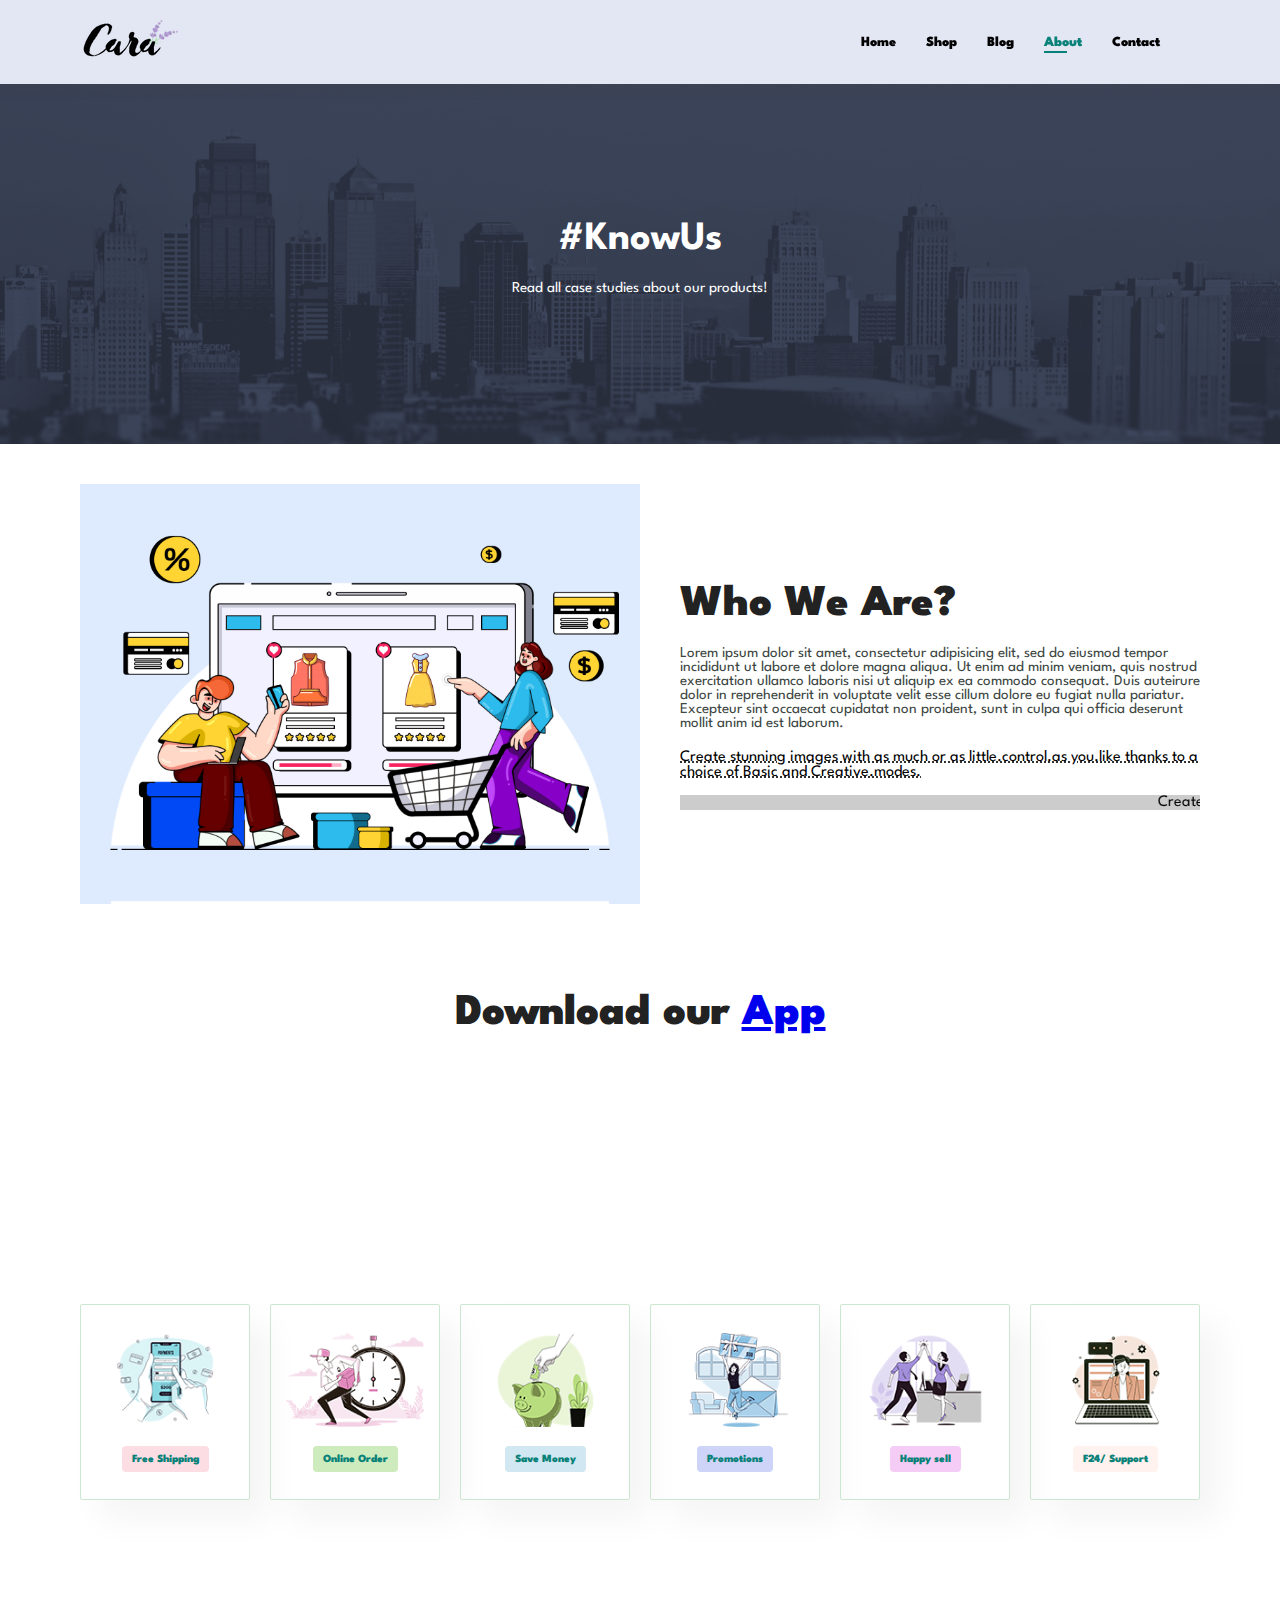
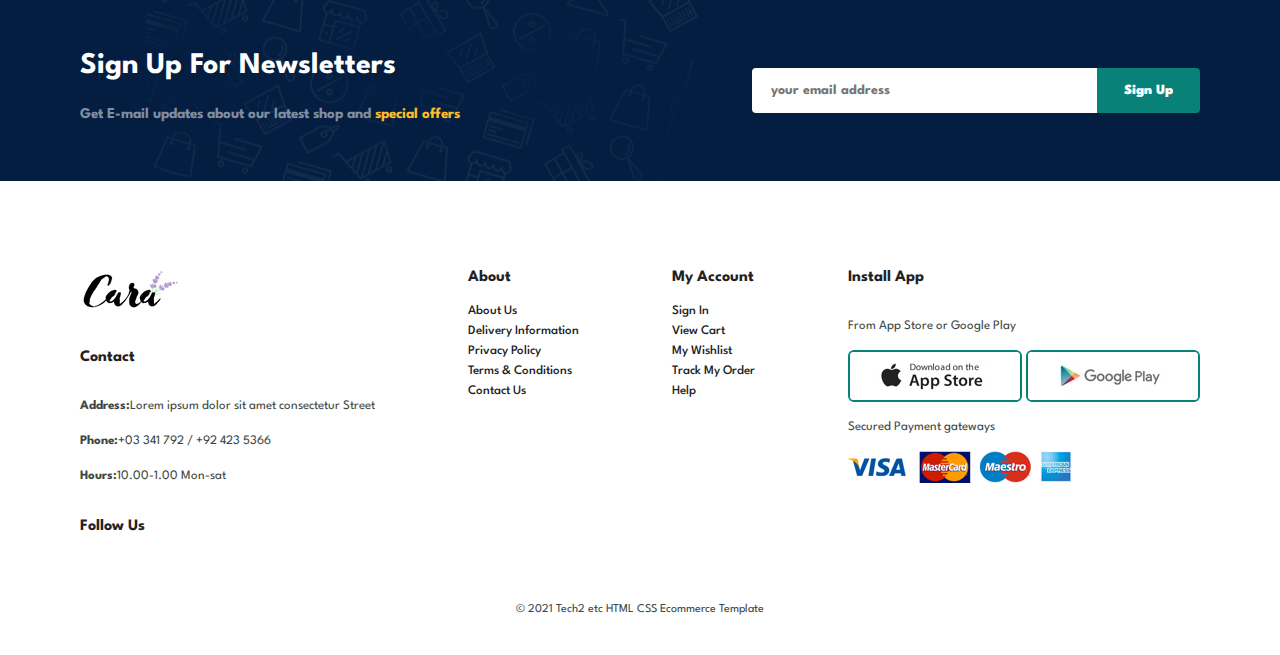
==== about.html @ 11d4170c "my first commit" ====
<!DOCTYPE html>
<html lang="en">

<head>
    <meta charset="UTF-8">
    <meta name="viewport" content="width=device-width, initial-scale=1.0">

    <link rel="stylesheet" href="style.css">
    <link rel="stylesheet" href="https://cdnjs.cloudflare.com/ajax/libs/font-awesome/6.5.1/css/all.min.css"
        integrity="sha512-DTOQO9RWCH3ppGqcWaEA1BIZOC6xxalwEsw9c2QQeAIftl+Vegovlnee1c9QX4TctnWMn13TZye+giMm8e2LwA=="
        crossorigin="anonymous" referrerpolicy="no-referrer" />
    <link href='https://fonts.googleapis.com/css?family=Spartan' rel='stylesheet'>
    <title>Ecommerce Website</title>
</head>

<body>
    <section id="header">
        <a href="#" id="logo"><img src="/images/logo.png" alt="logo"></a>
        <div>
            <ul id="nav-bar">
                <li><a href="index.html">Home</a></li>
                <li><a href="shop.html">Shop</a></li>
                <li><a href="blog.html">Blog</a></li>
                <li><a class="active" href="about.html">About</a></li>
                <li><a href="contact.html">Contact</a></li>
                <li><a class="lg-bag" href="cart.html"><i class="fa-solid fa-bag-shopping"></i></a></li>
                <a id="cancel"><i class="fa-solid fa-xmark"></i></a>

            </ul>

            <div id="mobile">
                <a href="cart.html"><i class="fa-solid fa-bag-shopping"></i></a>
                <i id="bar" class="fa-solid fa-bars"></i>

            </div>
        </div>
    </section>
    <section id="Shophero" class="aboutHero">

        <h2>#KnowUs</h2>

        <p>Read all case studies about our products!</p>

    </section>
    <section id="about" class="section-p">
   <div id="aboutimg">     <img src="/images/about/a6.jpg"></div>
        <div id="about-content">
            <h1>Who We Are?</h1>

            <p>Lorem ipsum dolor sit amet, consectetur adipisicing elit, sed do eiusmod tempor incididunt ut labore et
                dolore magna aliqua. Ut enim ad minim veniam, quis nostrud exercitation ullamco laboris nisi ut aliquip
                ex ea commodo consequat. Duis auteirure dolor in reprehenderit in voluptate velit esse cillum dolore eu
                fugiat nulla pariatur. Excepteur sint occaecat cupidatat non proident, sunt in culpa qui officia
                deserunt mollit anim id est laborum.</p>
            <abbr title="">Create stunning images with as much or as little.control.as you.like thanks to a choice of
                Basic and Creative.modes.</abbr>
                <br> <br>
            <marquee bgcolor="#ccc" loop="-1" scrollamount="5" width="100%">Create stunning images with as much or as
                little.control.as you.like thanks to a choice of Basic and Creative.modes.</marquee>


        </div>
    </section>

<section id="aboutApp" class="section-p">
    <h1>Download our <a href="#"> App</a> </h1>
<div >  <video src="images/about/1 (1).mp4" autoplay muted loop></video> </div>
</section>
<section id="features" class="section-p ">
    <div class="feature1" >
        <img src="/images/f1.png">
      <h6>Free Shipping</h6>
    </div>
    <div class="feature1" >
        <img src="/images/f2.png">
      <h6>Online Order</h6>
    </div>
    <div class="feature1" >
        <img src="/images/f3.png">
      <h6>Save Money</h6>
    </div>
    <div class="feature1" >
        <img src="/images/f4.png">
      <h6>Promotions</h6>
    </div>
    <div class="feature1" >
        <img src="/images/f5.png">
      <h6>Happy sell</h6>
    </div>
    <div class="feature1" >
        <img src="/images/f6.png">
      <h6>F24/ Support</h6>
    </div>
    </section>
   <!-- ============== newsletter================== -->
    <section id="newsletters" class="section-m section-p">
        <div id="text">
            <h2>Sign Up For Newsletters</h2>
            <p>Get E-mail updates about our latest shop and <span>special offers</span></p>
        </div>
        <div id="form">
            <input type="text" placeholder="your email address">
            <button class="normal">Sign Up</button>
        </div>
    </section>

    <!-- ============ footer ================== -->

    <footer class="section-p">
        <div class="col">
            <img class="logo " src="/images/logo.png">
            <h4>Contact</h4>
            <p><strong>Address:</strong>Lorem ipsum dolor sit amet consectetur Street</p>
            <p><strong>Phone:</strong>+03 341 792 / +92 423 5366</p>
            <p><strong>Hours:</strong>10.00-1.00 Mon-sat</p>

            <div id="follow">
                <h4>Follow Us</h4>
                <div id="followicon">
                    <i class="fa-brands fa-facebook-f"></i>
                    <i class="fa-brands fa-instagram"></i>
                    <i class="fa-brands fa-twitter"></i>
                    <i class="fa-brands fa-youtube"></i>
                </div>
            </div>

        </div>
        <div class="col">
            <h4>About</h4>
            <a href="#">About Us</a>
            <a href="#">Delivery Information</a>
            <a href="#">Privacy Policy</a>
            <a href="#">Terms & Conditions</a>
            <a href="#">Contact Us</a>
        </div>
        <div class="col">
            <h4>My Account</h4>
            <a href="#">Sign In</a>
            <a href="#">View Cart</a>
            <a href="#">My Wishlist</a>
            <a href="#">Track My Order</a>
            <a href="#">Help</a>
        </div>
        <div class="col">
            <h4>Install App</h4>
            <p>From App Store or Google Play</p>
            <div id="install">
                <img src="/images/app.jpg">
                <img src="/images/play.jpg">
            </div>
            <p>Secured Payment gateways</p>
            <img src="/images/pay.png">


        </div>
        <div id="copyright">
            <p>© 2021 Tech2 etc HTML CSS Ecommerce Template</p>
        </div>
    </footer>
    <script src="script.js"></script>
</body>

</html>
---- style.css ----
* {
    margin: 0;
    padding: 0;
    box-sizing: border-box;
    font-family: 'Spartan';
}
:root{
    --main:#088178;
}
html,
body {
    width: 100%;
position: relative;
}
i{
    cursor: pointer;
}
h1 {
    font-size: 44px;
    line-height: 52px;
    color: #222;
font-weight: 900;

}

h2 {
    font-size: 36px;
    line-height: 46px;
    color: #222;


}

h4 {
    font-size: 19px;
    color: #222;
line-height: 34px;
}
h5{
    font-size: 15px;
    color: #1a1a1a;
line-height: 30px; 
font-weight: bolder;

}

h6 {
    font-size: 12px;
    font-weight: #222;
}


p {
    font-size: 15px;
    color: #3c4642;
    margin: 15px 0 20px 0;
  
}
button.normal{
    padding:15px 26px;
    background-color: white;
    border: none;
    outline: none;
    font-size: 15px;
    font-weight: 900;
    color:black;
    border-radius: 4px;
  
    cursor: pointer;
}

.section-p {
    padding: 40px 80px;
}

.section-m {
    margin: 40px 0;
}

#header {
    background-color: #e3e6f3;
    display: flex;
    justify-content: space-between;
    align-items: center;
    padding: 20px 80px;
    max-width:100%;
    box-shadow: 0 6px 10px rgba(68, 66, 66, 0.2);
    position: sticky;
    top:0;
    left:0;
    z-index: 999;
}

#nav-bar {
    display: flex;
    align-items: center;
    justify-content: center;
    padding-right: 10px;
    transition: 0.3s;
}

#nav-bar li {
    list-style: none;
    margin-left: 30px;
position: relative;

}
#nav-bar li a i{
    font-size: 18px;
}
#nav-bar li a{
    text-decoration: none;
    font-weight: 900;
    font-size: 14px;
    color:black;
    position: relative;
}
#nav-bar li a:hover ,
#nav-bar li a.active  {
    color:var(--main);

}

#nav-bar li a.active::after,
#nav-bar li a:hover::after
{
    content: "";
    position: absolute;
    bottom: -4px;
    left:0px;
    width:60%;
    height:2px;
    background-color:var(--main) ;

}


#mobile{
    display: flex;
display: none;
    align-items: center;
}
#mobile i{
padding-left: 22px;

    font-size: 27px;
    color:black;
    cursor: pointer;
}
#cancel{
    font-size: 35px;
    position: absolute;
    top:30px;
    right:50px;
    color: black;
    display: none;
}
/* ========================= hero ============================ */

#hero{
    height:90vh;
    width:100%;
  background-image: url("/images/hero4.png");
  background-position: top 25% right 0;
  background-size: cover;
  padding: 0 80px;
  display: flex;
  justify-content: center;
  align-items: start;
flex-direction: column;
}
#hero h1{
    color:var(--main);
}
#hero button{
    background-image: url("/images/button.png");
   cursor:pointer;
background-repeat: no-repeat;
    background-color: transparent;
    border: none;
    padding:15px 80px;
    font-weight: 900;
    color:var(--main);
}


/* =================== features====================== */


#features{
    width:100%;
display: flex;
justify-content: space-between;
align-items: center;
flex-wrap: wrap;
}


.feature1{
width:170px;
text-align: center;
padding:27px 15px;
border-radius: 2px;
border: 1px solid #cce7d0;
box-shadow: 20px 20px 34px rgba(0, 0, 0, 0.042);
cursor: pointer;
margin-bottom: 20px;

}
.feature1:hover{
    box-shadow: 10px 10px 50px rgba(0, 0, 0, 0.095);  
}

.feature1 img{
    width:100%;
    margin-bottom: 15px;
}


.feature1 h6{
    background-color: #fddde4;
    padding:8px 10px;
    color:var(--main);
    display: inline-block;
    font-weight: bold;
    font-size: 11px;
    border-radius: 4px;
    font-weight: 900;
}

.feature1:nth-child(2) h6{
    background-color:#cdebbc;
}

.feature1:nth-child(3) h6{
    background-color:#d1e8f2;
}
.feature1:nth-child(4) h6{
    background-color:#cdd4f8;
}
.feature1:nth-child(5) h6{
    background-color:#f5ccf5;
}
.feature1:nth-child(6) h6{
    background-color:#fff2ef;
}

/* ================ feature products  ====================*/



#fproducts{
    width: 100%;
    text-align: center;
}


#productContainer{
    display: flex;
    justify-content: space-between;
    align-items: center;
    flex-wrap: wrap;
 padding:25px 0 0 0;
   width:100%;
}

.products{
    width: 23%;
    min-width: 250px;
    
margin-bottom: 25px;
    padding: 10px 12px;
    border :1px solid #cce7d0;
    border-radius: 25px;
    box-shadow: 20px 20px 30px rgba(0, 0, 0, 0.02);
    text-align: start;
    position: relative;
    cursor: pointer;
    transition: 0.3s;
}
.products:hover{
    box-shadow: 10px 10px 40px rgba(0, 0, 0, 0.1);
}
.products img{
    width: 100%;
    border-radius: 20px;
    margin-bottom: 10px;
}
.products span{
    font-size: 13px;
}


.products .rateicons i{
font-size: 13px;
color:#FDCC0D;
margin-bottom: 10px;

}
.products h5{
color:var(--main)
}
.products #cart i{
    position: absolute;
    background-color: #F1F1F1;
    color:var(--main);
    width:40px;
    height:40px;
    border-radius: 50%;
    bottom:20px;
    right:10px;
    text-align: center;
    line-height: 40px;
}

/* ============== bannner ================= */

.banner{
background-image: url("/images/banners/b1.jpg");
background-size: cover;
background-position: center;
height:40vh;
width:100%;
min-width:580px;
display: flex;
justify-content: center;
align-items: center;
flex-direction: column;

}
.banner h4{
    color:white;
font-size: 14px;
font-weight: 900;
}

.banner h2{
    color: white;
    font-size: 26px;
}

.banner h2 span{
    color:red
}
.banner button{
    transition: 0.2s;
    margin-top: 10px;
}
.banner:hover button{
    background-color: var(--main);
    color: white;
}
/* ================ banner 2 ============= */

.bannerconsame{
width: 100%;
display: flex;
justify-content: space-between;
align-items: center;
flex-wrap: wrap;
margin-top: -20px;

}
.banner2{
    background-image: url("/images/banners/b2.jpg");
    background-size: cover;
background-position: center;
height:50vh;
text-align: start;
min-width:540px;
display: flex;
justify-content: center;
align-items: start;
flex-direction: column;
padding-left: 25px;

}
.banner2 h5{
    color:white;
    font-size: 16px;
    font-weight: 100;
}
.banner2 h2{
    color:white;
    font-weight: bolder;
    margin-top: 5px;
    font-size: 30px;
}
.banner2 p{
    color:white;
    font-size: 14px;
    font-weight: bold;
}

.banner2 button{
    border-radius: 0;
    background-color: transparent;
    border: 1.5px solid white;
    color: white;
    padding: 12px 20px;
    font-weight: bold;
    font-size: 14px;
    transition: 0.3s;
}
.banner2:hover button{
    background-color: var(--main);
    color: white;
    border: none;
}
#banner2b{
    background-image: url("/images/banners/b3.jpg");
}
#banner3container{
    padding: 10px 80px;
}
.banner3{
    background-image: url("/images/banners/b4.jpg");
    background-size: cover;
background-position: center;
height:30vh;
text-align: start;
min-width:30%;
display: flex;
justify-content: center;
align-items: start;
flex-direction: column;
padding-left: 25px;

}
.banner3 h2{
    color:white;
    font-weight: bolder;
 line-height:45px ;
    font-size: 17px;
}
.banner3 span{
    color:red;
    font-weight: bolder;
    font-size: 16px;
}
#banner3b{
    background-image: url("/images/banners/b5.jpg");
}
#banner3c{
    background-image: url("/images/banners/b6.jpg");
}
/* ======================== newsletter =============== */

#newsletters{
    width: 100%;
    background-image: url("/images/banners/b14.png");
    background-position:20% 30%;
    background-repeat: no-repeat;
    background-color: #041e42;
    display: flex;
    justify-content: space-between;
    flex-wrap: wrap;
    align-items: center;
}
#newsletters h2{
    color:white;
    font-size: 30px;
}
#newsletters p{
    color:#818ea0;
    font-weight: bold;
}
#newsletters p span{
    color:#ffbd27;
}
 #form{
width: 40%;
display: flex;


}
#form input{
height:2.8rem;
padding: 0 18px;
width:100%;
border: 1px solid transparent;
border-radius:4px ;
outline: none;
border-top-right-radius: 0;
border-bottom-right-radius: 0;
font-size: 14px;
font-weight: bold;
}
#form button{
    background-color: var(--main);
    color: white;
    white-space:nowrap;
  border: 1px solid transparent;
   border-top-left-radius: 0;
   border-bottom-left-radius: 0;
    font-size: 14px;
    height: 2.8rem;
    
}
/* ================ footer ============= */


footer{
    width: 100%;
    display: flex;
    justify-content: space-between;
    flex-wrap: wrap;
}
footer .col{
    display: flex;
    align-items: start;
    flex-direction: column;
margin-bottom: 20px;


}
footer .logo{
    margin-bottom: 30px;
}
footer h4{
    font-size: 16px;
    font-weight: bolder;
padding-bottom: 10px;
}


footer p{
    font-size: 13px;
    margin-bottom: 8px;
 
}
footer a{
    font-size: 13px;
    text-decoration: none;
    margin-bottom: 8px;
    color:#222;
cursor: pointer;
font-weight: 500;
}
footer #follow{
    margin-top: 20px;
}
footer i{
    cursor: pointer;
}
footer #follow i{
    font-size: 16px;
    margin-right: 10px;
}
footer #install {
    width: 100%;

}
footer #install img{
  
   border: 2px solid var(--main);
border-radius: 6px;
}
footer .col img{
    margin-top: 10px;
  
}
#copyright{
    width:100%;
    text-align: center;
}
#copyright p{
    font-size: 12px;
    margin-bottom: 0;
}
/* ========================== shop ===================== */
#Shophero{
    background-image: url("/images/banners/b1.jpg");
    width: 100%;
    background-position: center;
    background-size: cover;
    height:40vh;
    display: flex;
    justify-content: center;
    align-items: center;
    flex-direction: column;
    padding: 14px;
}
#Shophero h2 , #Shophero p{
    color: white;
}

#pagination{
    width: 100%;
    text-align: center;
}
#pagination a{
    text-decoration: none;
    color:white;
    background-color: var(--main);
    border-radius: 4px;
   padding:15px 20px;
   font-weight: 600;
}

#pagination i{
    font-size: 16px;
font-weight: 600;
}
#prodetails{
    width: 100%;
    display: flex;
}
 #proimg{
width:40%;
margin-right: 50px;
}
#mainproduct{

}
#smallproductcon{
    display: flex;
    justify-content: space-between;
}
.small-img-col{
    flex-basis: 24%;
    cursor: pointer;
}

#details{
    width:50%;
padding-top: 30px;
}
#details h4{
    padding: 40px 0 20px 0;
    font-weight: bolder;
}
#details h2{
 font-size: 30px;
 font-weight: bolder;
}
#details select{
margin-bottom: 10px;
   padding: 5px 10px;
 display: block;

}
#details input{
    height:47px;
    width:50px;
    padding-left: 10px;
    font-size: 16px;
    margin-right: 10px;

}
#details input:focus{
    outline: none;
}
#details button{
    background-color: var(--main);
    color:white;
}
#details span{
line-height: 25px;

}
/* =================blog page ============ */

#Shophero.blogHero{
 background-image: url("/images/banners/b19.jpg");

}
#blog-box{
    width: 100%;
    padding: 150px 150px 0 150px;
    display: flex;
    align-items: center;
    position: relative;

}
#blog-box h1{
    color: #c9cbce;
    font-size: 70px;
    font-weight: bolder;
    position: absolute;
top:108px;
left: 150px;
z-index: -1;
}
 #blog-img{
   width: 50%;
margin-right: 40px;

 }
 #blog-img img{
    width: 100%;
    height:300px;
    object-fit: cover;
  
 }
#blog-content{
    width:50%;
}
#blog-content a{
    text-decoration: none;
    color:black;
    font-size: 11px;
    font-weight:bolder;
    position: relative;
    cursor: pointer;
}
#blog-content a:hover{
    color: var(--main);
}
#blog-content a::after{
    content: "";
    position: absolute;
    top: 4px;
    right: -70px;
    height:1.5px;
    width:60px;
    background-color: black;

}
#blog-content a:hover::after{
    color: var(--main);
}

/* =================== about page =============== */

#Shophero.aboutHero{
    background-image: url("/images/about/banner.png");
}
#about{
    width:100%;
    display: flex;
    align-items: center;
}
#aboutimg{
    width: 50%;
    height:auto;

}
#aboutimg img{
    width:100%;
    height:100%;
}
#about-content{
    width:50%;
   padding-left: 40px;
}
#aboutApp{
    width: 100%;
    text-align: center;
}
#aboutApp div {
    height:100%;
    width:70%;

  margin: 30px auto 0 auto;
}
#aboutApp div video{
 height:100%;
border-radius: 20px;
  width:100%;
}
/* ================= contact ===================== */
#contact-details{
    width:100%;
    display: flex;
    justify-content: space-between;
    align-items: center;

}

#details{
    width:45%;
   
}
#details span,
#contact-form span{
    font-size: 13px;
    font-weight: 600;
}
#details h1, #contact-form h1{
    font-size: 26px;
    line-height: 37px;
    padding:18px 0;
}
#details h3{
    font-size: 16px;
}
#details ul{
    margin-top: 10px;
}
#details ul li{
    display: flex;
    align-items: center;

}
#details ul li p{
    font-size: 14px;
    font-weight: 500;
    padding-left: 20px;
}
#details ul li i{
    font-size: 14px;
  

}
#map{
    width:52%;
height:400px;
}
#map iframe{
    width:100%;
    height: 100%;
    border-radius: 4px;
}
#contact-form{
    width:100%;
    display: flex;
padding:  80px;
  border-top: 1.2px solid #afacac;
justify-content: space-between;
  border-bottom: 1.2px solid #afacac;
 
}
#contact-form  form{
    width:65%;
   

}
#contact-form  form input,
#contact-form  form textarea{
    width: 100%;
    padding: 12px 15px;
    margin-bottom: 8px;
    outline: none;
    border: 1.2px solid rgb(44, 43, 43);
    resize: none;
}

#contact-form  form input.error,
#contact-form  form textarea.error{
border-color: #e74c3c;
border-width: 1.5px;
}
#contact-form  form input:focus,
#contact-form  form textarea:focus
{
    outline: none;
border-color: #777;
border-width: 1.5px;
}
#contact-form  form .error-msg{
    font-size: 11px;
    padding-bottom: 8px;
   color:red;
   font-weight: bold;
   padding-left: 12px;
}
#formbutton{
text-align: center;
}
#formbutton  button{
    background-color: var(--main);
    color:white;
    text-align: center;
    width:60%;
}
 #success-message{
    text-align: center;
    width:100%;
    
}
#success-message p{
    color:#2ecc71;
    font-weight: bolder;
    animation:message 0.3s linear;
    margin:20px 0;
    display: none;
}
@keyframes message{
    0%{
        transform: scale(0.1);
    }
    50%{
        transform: scale(0.5);
    }
    100%{
        transform: scale(1);
    }
}
#persons{

}
#persons div{
   
    display: flex;
    margin-bottom: 20px;
align-items: flex-start;

}
#persons div img{
    height:65px;
    width:65px;
    margin-right: 15px;
    object-fit: cover;

}
#persons div p{
    margin: 0;
    font-size: 13px;
    line-height: 26px;
}
#persons div p span{
font-size: 16px;
line-height: 26px;
}

/* =====================cart ================ */

#cart{
    width:100%;
overflow-x: auto;
}
#cart table{
    width: 100%;
 
    overflow-x: auto;
}
#cart table td:nth-child(1){
    min-width: 100px;
    text-align: center;
}
#cart table td:nth-child(2){
    min-width: 150px;
    text-align: center;
}
#cart table td:nth-child(3){
    min-width: 250px;
    text-align: center;
}
#cart table td:nth-child(4){
    min-width: 150px;
    text-align: center;
}
#cart table td:nth-child(5){
    min-width: 150px;
    text-align: center;
}
#cart table td:nth-child(5) input{
   width:70px;
    padding: 10px 5px 10px 15px;
}
#cart table td:nth-child(6){
    width: 150px;
    text-align: center;
}
#cart table th{
    border: 1px solid #dbe2db;
    border-left: none;
    border-right: none;
    padding: 20px 0;
    font-size: 14px;
    font-weight: 900;
}
#cart table tr td{
   padding-top: 18px;
   font-size: 13px;
   font-weight: 500;
   text-transform: uppercase;
}
#cart table tr td i{
    font-size: 19px;
}

#cart table img{
width:70px;
}
#cart-details{
    display: flex;
    justify-content: space-between;
    width:100%;
flex-wrap: wrap;
}
#coupon{
    width: 50%;
    margin-bottom: 30px;
}

#coupon h2,
#cart-totals h2{
    font-size:21px;
    font-weight: 900;
    line-height: 34px;
    margin-bottom: 10px;
}
#coupon button,
#cart-totals button{
    background-color: var(--main);
    color: white;
    padding: 10px 20px;
    border: none;
}
#coupon input{
    width: 60%;
    outline: none;
    padding: 10px 20px;
    margin-right: 10px;
    border: 1px solid #e2e9e1;

}
#cart-totals{
    width:50%;
    margin-bottom: 30px;
    border: 1px solid #e2e9e1;
    padding: 30px;
}
#cart-totals table{
    width: 100%;
    border-collapse: collapse ;
margin-bottom: 20px;

}
#cart-totals table td{
    width:50%;
    border: 1px solid #e2e9e1;
    padding: 10px;
    font-size: 13px;

}

/* =============================== responsive ======================== */
@media (max-width:1030px){
    #hero {
       
        height:70vh;
        background-position: 70%;
      
      
    }
   
    h1 {
        font-size: 47px;
        line-height: 59px;}
        #features {
            width: 100%;
            display: flex;
            justify-content: center;
            align-items: center;
            flex-wrap: wrap;
        }
        .feature1 {
        margin: 30px;
        }
        .banner2 {
         
            height: 30vh;
            text-align: start;
            min-width: 100%;
            
        }
        .banner {
         
            height: 30vh;
          
        }
    }
  
    
    h2 {
        font-size: 40px;
        line-height: 52px;
  
    
    
}

@media (max-width:850px) {
    .section-p {
        padding: 40px 60px;
    }
    #contact-form {
        width: 100%;
        display: flex;
        padding: 60px;
      
    }
    #contact-form  form {
        width: 50%;
    }

}
@media (max-width:799px) {
    /* h1 {
        font-size: 40px;
        line-height: 50px;
 
    }
  
    
    h2 {
        font-size: 32px;
        line-height: 42px;
  
    
    
    }
    
    h4 {
        font-size: 15px;
     
    line-height: 25px;
    }
   
    
    h6 {
        font-size: 12px;
        font-weight: #222;
    }
    
    
    p {
        font-size: 15px;
        color: #3c4642;
        margin: 15px 0 20px 0;
    /* } */
 button.normal{
        padding:12px 24px;
    
        font-size: 13px;
     
    }  
    .section-p{
        padding: 40px 40px;
    }
    #nav-bar {
        display: flex;
        align-items: start;
        justify-content:start;
      position: fixed;
        flex-direction: column;
        top:0;
        right:-300px;
    height:100vh;
    width:300px;
background-color: #e3e6f3;
padding: 130px 0 0 30px;
box-shadow: 0 6px 40px rgba(68, 66, 66, 0.2);


    }

    #nav-bar  li {
        margin-bottom: 40px;
    }

    #nav-bar  li a{
        font-size: 25px;
    }
.lg-bag{
    display: none;
}
#nav-bar.active{
    right:0;
}
#mobile{
    display: block;
}
#cancel{
    display: block;
}

/* =========== her0 ============== */
#hero {
    height: 70vh;
 

    background-position: top 30% right 30%;
 
    padding: 0 30px;
    display: flex;
    justify-content: center;
    align-items: start;
    flex-direction: column;
}
.banner h2 {

    font-size: 22px;
}
.bannerconsame {

    justify-content: center;
  
}
.banner2 {

    height: 30vh;

    min-width: 100%;

    
}
#features {
    
    justify-content: center;
   
}
.feature1 {
 
    margin: 15px;
   
    
}
#productContainer {
  
    justify-content: center;
  
}
.products {
   margin: 15px;
  
}
.banner {

  height:20vh;
    min-width: 100%;
    
  
}
#banner3container {
    padding: 10px 40px;
 
}
.banner3 {
   
   width: 28%;
margin: 0 11px;
}
#form {
    width: 70%;

}

#blog-box {

    padding: 120px 120px 0 120px;
   
}
#blog-box h1{
    left:120px;
    top:75px;
    font-size: 55px;
        }
}
@media (max-width:477px) {
    .section-p {
        padding: 20px;
    }
        h1 {
            font-size: 34px;
            line-height: 42px;
    
        }
      
        
        h2 {
            font-size: 29px;
            line-height: 39px;
      
        
        
        }
        
        /* h4 {
            font-size: 15px;
         
        line-height: 25px;
        }
       
        
        h6 {
            font-size: 12px;
            font-weight: #222;
        }
        
        
        p {
            font-size: 14px;
            color: #3c4642;
            margin: 15px 0 20px 0;
           
     } */
    #header {
       
        padding: 20px;
       
    }
    #nav-bar li a {
        text-decoration: none;
        font-weight: 900;
        font-size: 16px;
       
    }
    #hero {
        height: 70vh;
        background-position: 58%;
        padding: 0 0 0 15px;
        
    }
    #hero p{
        width:60%;
    }
    #hero button {
 background-position: 45%;
        padding: 15px 40px;
       font-weight: bolder;
    }
    .feature1 {
        width: 137px;
       
        margin-bottom: 15px;
    }
    #features {
        justify-content: space-between;
    }
    .products {
        width: 100%;
       
    }
    .banner {
        height: 40vh;
  
      text-align: center;
    }
    .banner h2 {
        font-size: 24px;
       margin: 20px 0;
    }
    .banner2 {
        height: 40vh;
        min-width: 100%;
        
    }
    #banner2b {
       margin-top: 20px;
    }
    #banner3container {
        padding:20px 20px;
    }
    .banner3 {
        width: 100%;
      margin: 20px 0 0 0;
    }
    
    #newsletters {
     padding: 40px 20px;
    }
    #newsletters h2{
       font-size: 25px;
       width: 100%;
    }
    #newsletters p{
        font-size: 13px;
    }
    #prodetails {
      
        display: flex;
        flex-direction: column;
    }
    #form {
        width: 100%;
    }

    #proimg {
        width: 100%;
        margin-right: 0;
    }
    #details {
        width: 100%;
      
    }
    #blog-box {
        width: 100%;
        padding: 100px 20px 0 20px;
        display: flex;
        align-items: start;
      flex-direction: column;
    }
    #blog-box h1{
left:20px;
top:63px;
font-size: 55px;
    }
    #blog-img  {
        width: 100%;
     margin-bottom: 30px;
    }
    #blog-content {
        width: 100%;
        margin-bottom: 20px;
    }
    #about {
        width: 100%;
       flex-direction: column;
        align-items: center;
    }
    #aboutimg {
        width: 100%;
      margin-bottom: 20px;
    }
    #about-content {
        width: 100%;
        padding-left: 0px;
    }
    #aboutApp div {
  
        width: 100%;
       
    }
    #Shophero p {
        text-align: center;
     }
     #contact-details {
   
         display: flex;
        flex-direction: column;
       
     }
     #map {
         width: 100%;
         height: 300px;
         margin: 20px 0;
     }
     
 #details{
     width:100%;
    
 }
 #contact-form {
    width: 100%;
    display: flex;
    flex-direction: column;
    padding: 30px;
}
#contact-form  form {
    width: 100%;
    margin-bottom: 20px;
}
#persons {
width:100%;
margin: 20px 0;
}
#cart-details {
 
  flex-direction: column;
  
}
#coupon {
    width: 100%;

}
#cart-totals {
    width: 100%;

 
}
}
@media (max-width:360px) {
    .feature1 {
        width: 130px;
       
      
    }
}
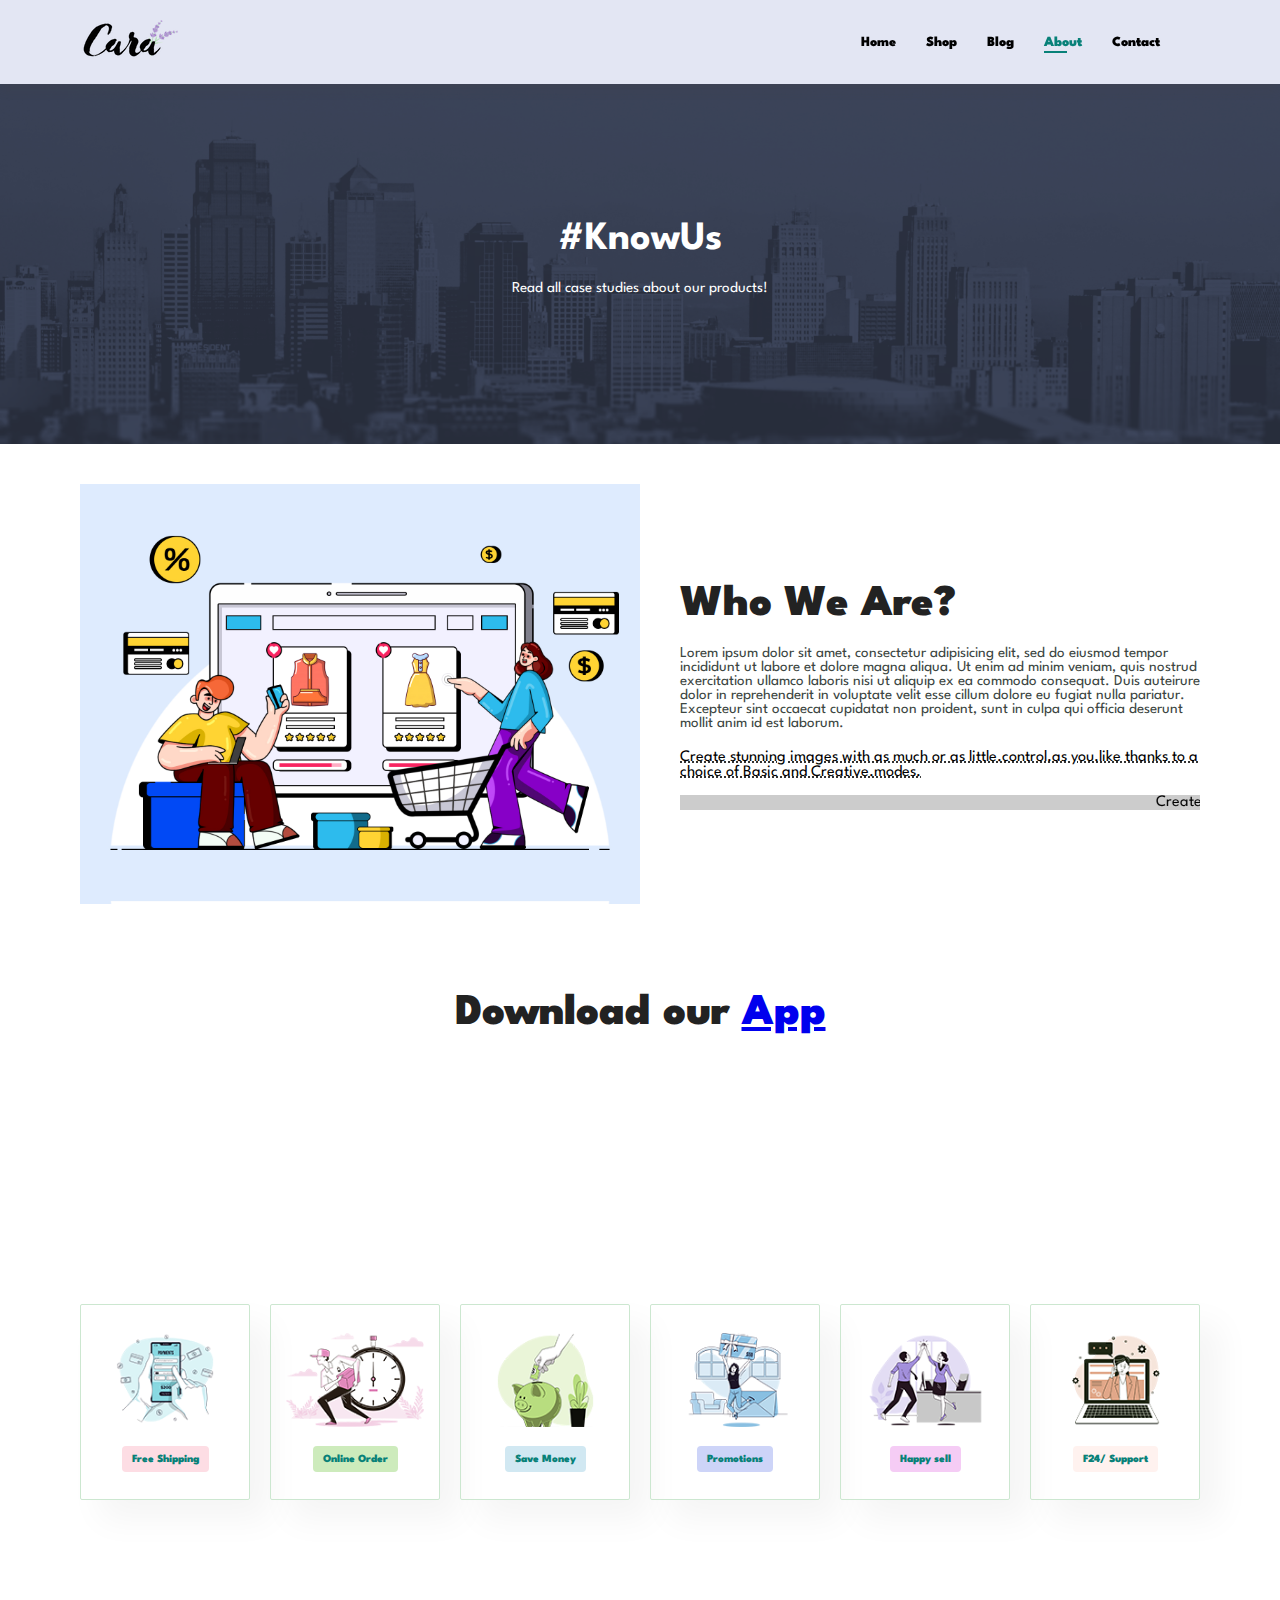
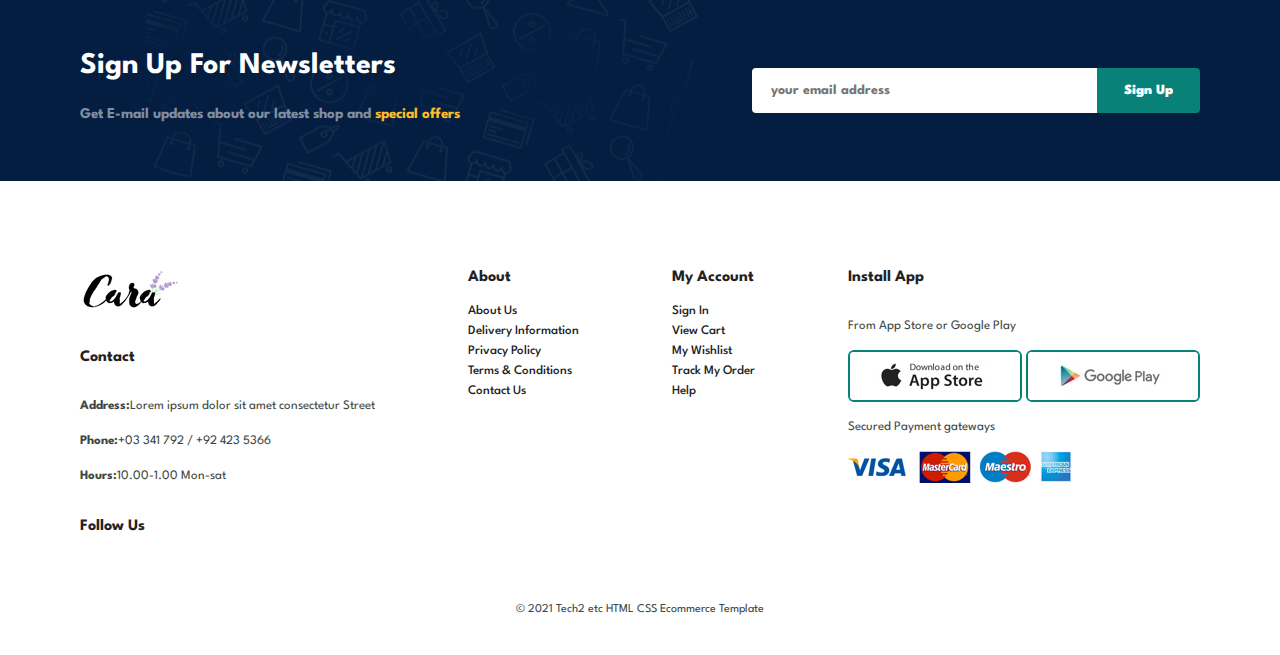
==== commit 7259eb66: "commit 1" ====
--- a/about.html
+++ b/about.html
@@ -15,7 +15,7 @@
 
 <body>
     <section id="header">
-        <a href="#" id="logo"><img src="/images/logo.png" alt="logo"></a>
+        <a href="#" id="logo"><img src="../images/logo.png" alt="logo"></a>
         <div>
             <ul id="nav-bar">
                 <li><a href="index.html">Home</a></li>
@@ -43,7 +43,7 @@
 
     </section>
     <section id="about" class="section-p">
-   <div id="aboutimg">     <img src="/images/about/a6.jpg"></div>
+   <div id="aboutimg">     <img src="../images/about/a6.jpg"></div>
         <div id="about-content">
             <h1>Who We Are?</h1>
 
@@ -64,31 +64,31 @@
 
 <section id="aboutApp" class="section-p">
     <h1>Download our <a href="#"> App</a> </h1>
-<div >  <video src="images/about/1 (1).mp4" autoplay muted loop></video> </div>
+<div >  <video src="../images/about/1 (1).mp4" autoplay muted loop></video> </div>
 </section>
 <section id="features" class="section-p ">
     <div class="feature1" >
-        <img src="/images/f1.png">
+        <img src="../images/f1.png">
       <h6>Free Shipping</h6>
     </div>
     <div class="feature1" >
-        <img src="/images/f2.png">
+        <img src="../images/f2.png">
       <h6>Online Order</h6>
     </div>
     <div class="feature1" >
-        <img src="/images/f3.png">
+        <img src="../images/f3.png">
       <h6>Save Money</h6>
     </div>
     <div class="feature1" >
-        <img src="/images/f4.png">
+        <img src="../images/f4.png">
       <h6>Promotions</h6>
     </div>
     <div class="feature1" >
-        <img src="/images/f5.png">
+        <img src="../images/f5.png">
       <h6>Happy sell</h6>
     </div>
     <div class="feature1" >
-        <img src="/images/f6.png">
+        <img src="../images/f6.png">
       <h6>F24/ Support</h6>
     </div>
     </section>
@@ -108,7 +108,7 @@
 
     <footer class="section-p">
         <div class="col">
-            <img class="logo " src="/images/logo.png">
+            <img class="logo " src="../images/logo.png">
             <h4>Contact</h4>
             <p><strong>Address:</strong>Lorem ipsum dolor sit amet consectetur Street</p>
             <p><strong>Phone:</strong>+03 341 792 / +92 423 5366</p>
@@ -145,11 +145,11 @@
             <h4>Install App</h4>
             <p>From App Store or Google Play</p>
             <div id="install">
-                <img src="/images/app.jpg">
-                <img src="/images/play.jpg">
+                <img src="../images/app.jpg">
+                <img src="../images/play.jpg">
             </div>
             <p>Secured Payment gateways</p>
-            <img src="/images/pay.png">
+            <img src="../images/pay.png">
 
 
         </div>
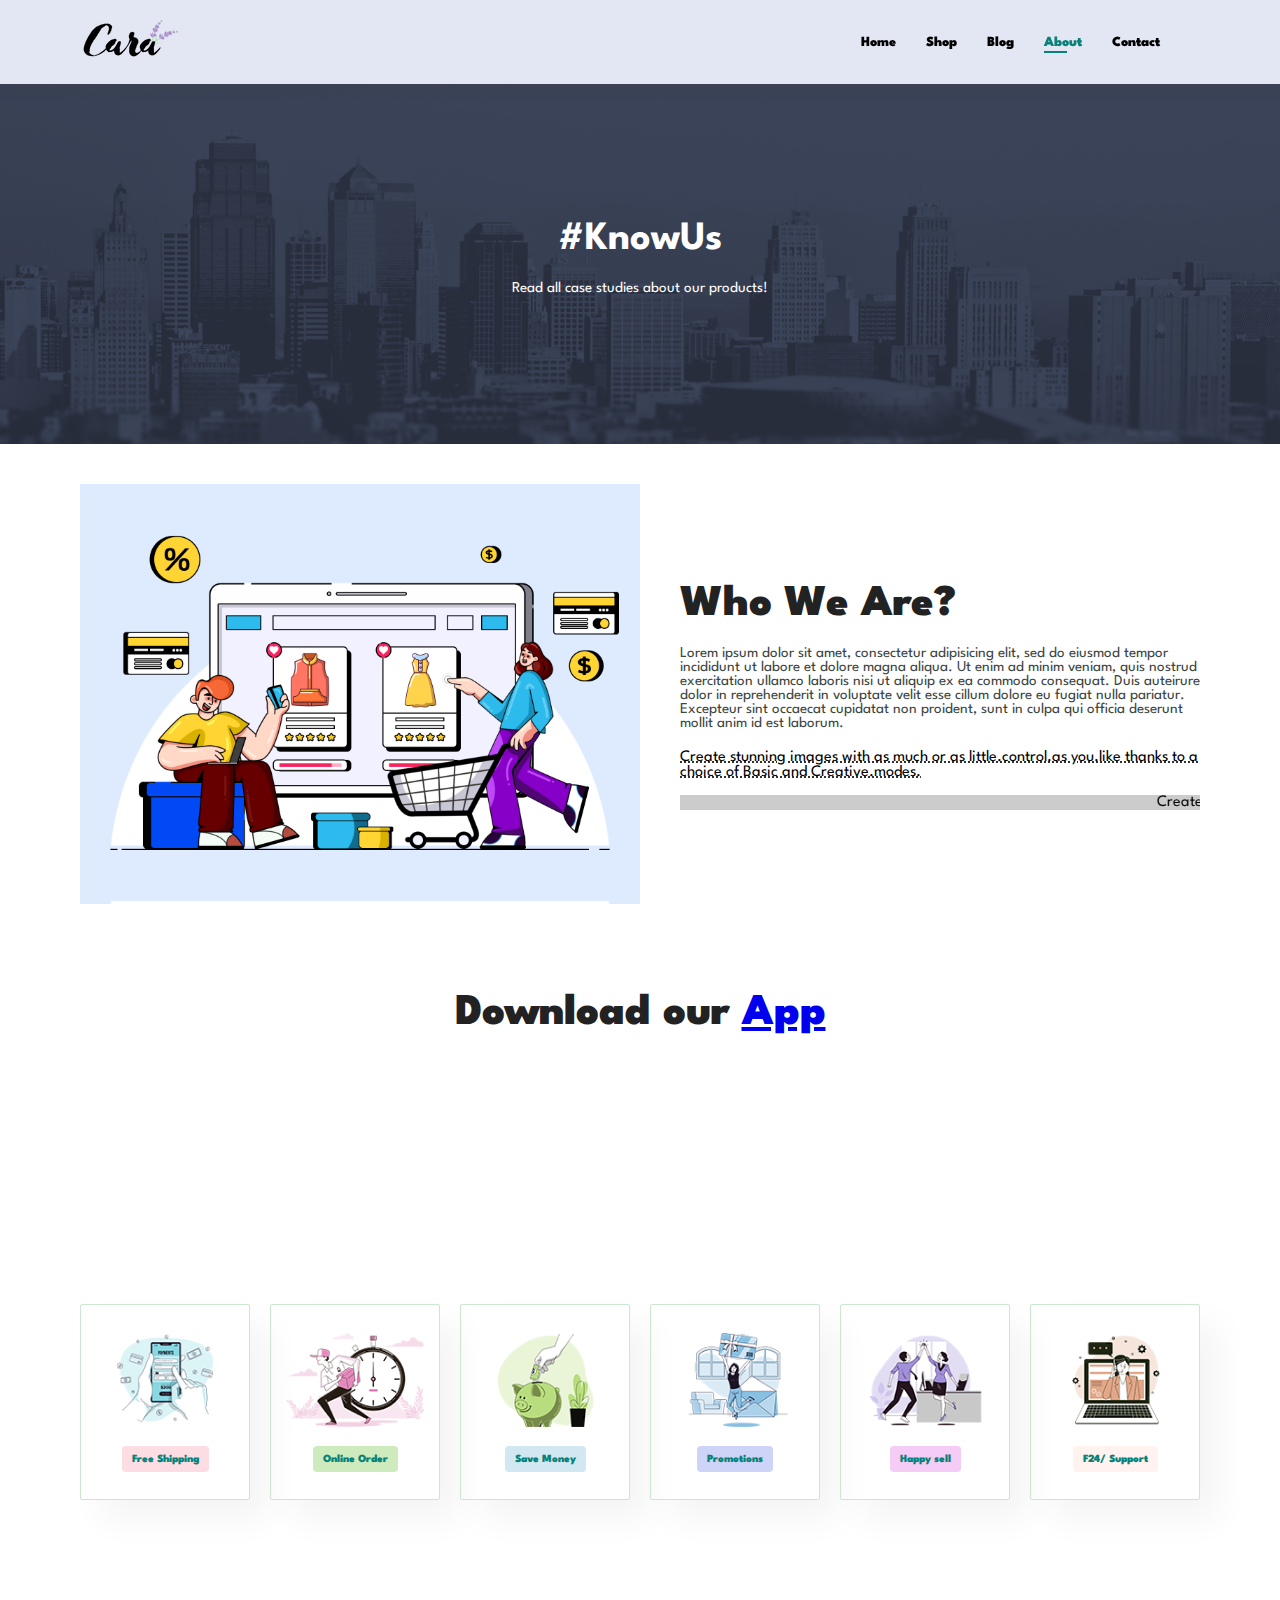
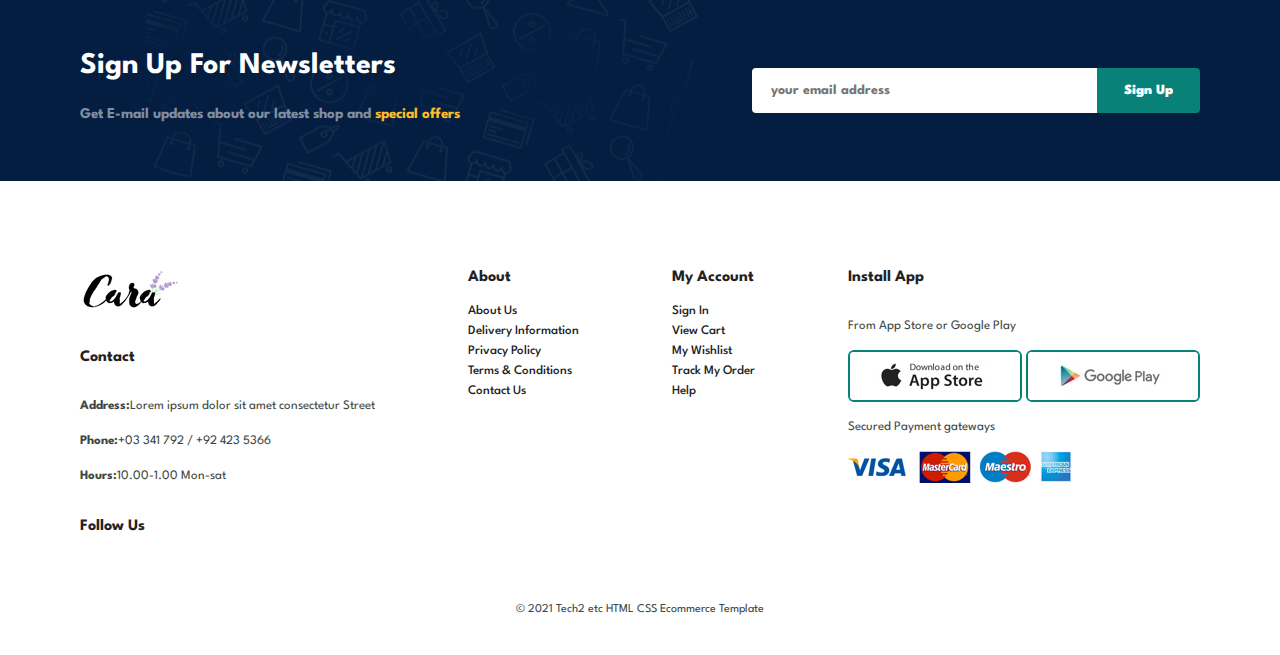
==== commit 980bee93: "commit 2" ====
--- a/about.html
+++ b/about.html
@@ -15,7 +15,7 @@
 
 <body>
     <section id="header">
-        <a href="#" id="logo"><img src="../images/logo.png" alt="logo"></a>
+        <a href="#" id="logo"><img src="./images/logo.png" alt="logo"></a>
         <div>
             <ul id="nav-bar">
                 <li><a href="index.html">Home</a></li>
@@ -43,7 +43,7 @@
 
     </section>
     <section id="about" class="section-p">
-   <div id="aboutimg">     <img src="../images/about/a6.jpg"></div>
+   <div id="aboutimg">     <img src="./images/about/a6.jpg"></div>
         <div id="about-content">
             <h1>Who We Are?</h1>
 
@@ -64,31 +64,31 @@
 
 <section id="aboutApp" class="section-p">
     <h1>Download our <a href="#"> App</a> </h1>
-<div >  <video src="../images/about/1 (1).mp4" autoplay muted loop></video> </div>
+<div >  <video src="./images/about/1 (1).mp4" autoplay muted loop></video> </div>
 </section>
 <section id="features" class="section-p ">
     <div class="feature1" >
-        <img src="../images/f1.png">
+        <img src="./images/f1.png">
       <h6>Free Shipping</h6>
     </div>
     <div class="feature1" >
-        <img src="../images/f2.png">
+        <img src="./images/f2.png">
       <h6>Online Order</h6>
     </div>
     <div class="feature1" >
-        <img src="../images/f3.png">
+        <img src="./images/f3.png">
       <h6>Save Money</h6>
     </div>
     <div class="feature1" >
-        <img src="../images/f4.png">
+        <img src="./images/f4.png">
       <h6>Promotions</h6>
     </div>
     <div class="feature1" >
-        <img src="../images/f5.png">
+        <img src="./images/f5.png">
       <h6>Happy sell</h6>
     </div>
     <div class="feature1" >
-        <img src="../images/f6.png">
+        <img src="./images/f6.png">
       <h6>F24/ Support</h6>
     </div>
     </section>
@@ -108,7 +108,7 @@
 
     <footer class="section-p">
         <div class="col">
-            <img class="logo " src="../images/logo.png">
+            <img class="logo " src="./images/logo.png">
             <h4>Contact</h4>
             <p><strong>Address:</strong>Lorem ipsum dolor sit amet consectetur Street</p>
             <p><strong>Phone:</strong>+03 341 792 / +92 423 5366</p>
@@ -145,11 +145,11 @@
             <h4>Install App</h4>
             <p>From App Store or Google Play</p>
             <div id="install">
-                <img src="../images/app.jpg">
-                <img src="../images/play.jpg">
+                <img src="./images/app.jpg">
+                <img src="./images/play.jpg">
             </div>
             <p>Secured Payment gateways</p>
-            <img src="../images/pay.png">
+            <img src="./images/pay.png">
 
 
         </div>
